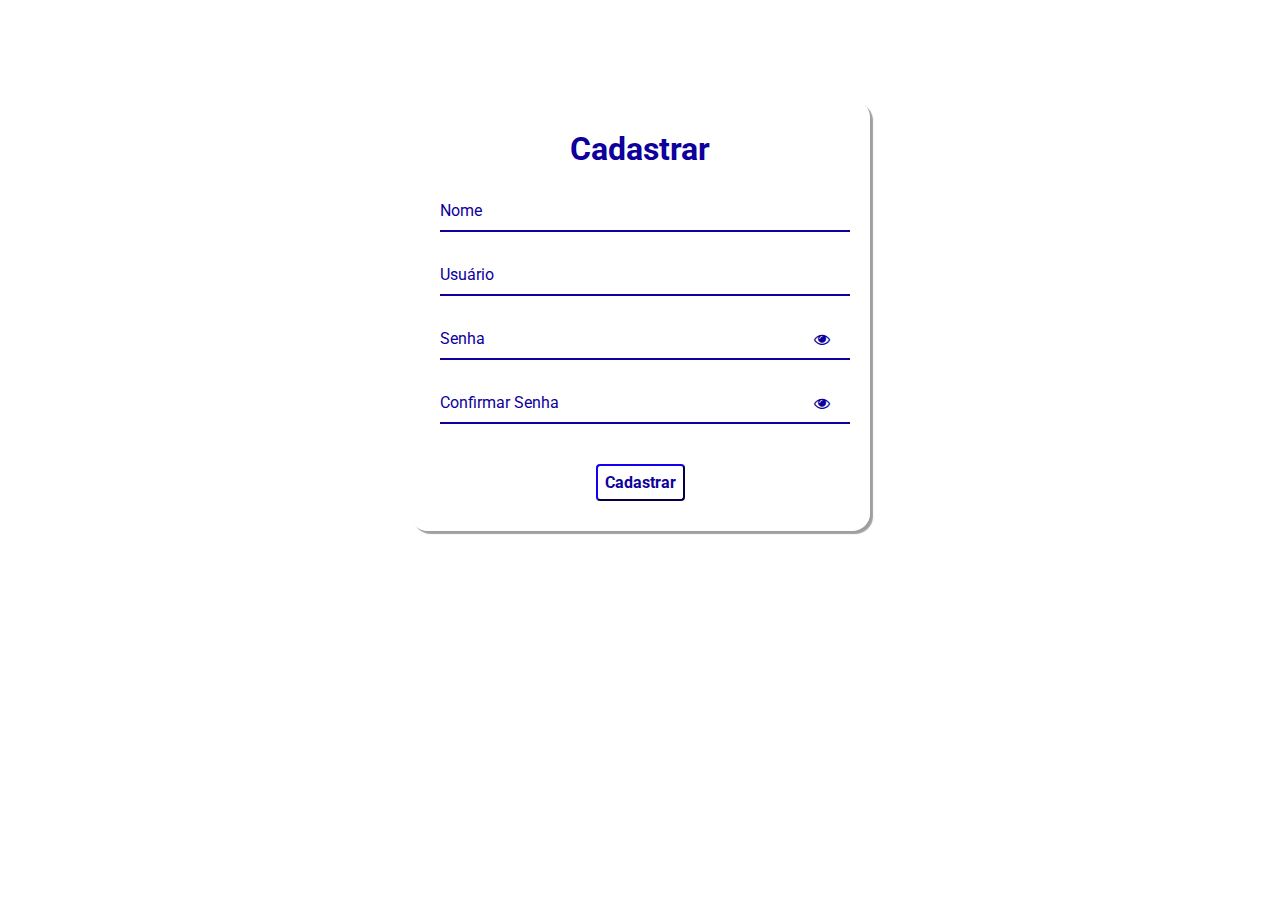
==== index.html @ 3ead7d60 "Formulario cadasto" ====
<!DOCTYPE html>
<html lang="en" >
<head>
  <meta charset="UTF-8">
  <title>CodePen - Tela de Cadastro</title>
  <link rel="stylesheet" href="./style.css">

</head>
<body>
<!-- partial:index.partial.html -->
<head>
<link rel="stylesheet" href="https://stackpath.bootstrapcdn.com/font-awesome/4.7.0/css/font-awesome.min.css">  
</head>

<body>

<div class='container'>
  <div class='card'>
    <h1> Cadastrar </h1>
    
    <div id='msgError'></div>
    <div id='msgSuccess'></div>
    
            <div class="label-float">
               <input type="text" id="nome" placeholder=" " required>
               <label id="labelNome" for="nome">Nome</label>
            </div>

            <div class="label-float">
               <input type="text" id="usuario" placeholder=" " required>
               <label id="labelUsuario" for="usuario">Usuário</label>
            </div>
            
            <div class="label-float">
               <input type="password" id="senha" placeholder=" " required>
               <label id="labelSenha" for="senha">Senha</label>
               <i id="verSenha" class="fa fa-eye" aria-hidden="true"></i>
               
            </div>

            <div class="label-float">
               <input type="password" id="confirmSenha" placeholder=" " required>
               <label id="labelConfirmSenha" for="confirmSenha">Confirmar Senha</label>
               <i id="verConfirmSenha" class="fa fa-eye" aria-hidden="true"></i>
            </div>
            
            <div class='justify-center'>
               <button onclick='cadastrar()'>Cadastrar</button>
            </div>

    
  </div>
  </div>
</body>
<!-- partial -->
  <script  src="./script.js"></script>

</body>
</html>
---- style.css ----
@import url('https://fonts.googleapis.com/css2?family=Roboto:ital,wght@0,100;0,300;0,400;0,500;0,700;0,900;1,100;1,300;1,400;1,500;1,700;1,900&display=swap');

* {
  margin: 0;
  padding: 0;
  font-family: 'Roboto', sans-serif;
}

body {
  background-image: url(https://i.imgur.com/XbRg9D7.png);
  background-repeat: no-repeat;
  background-size: cover;
  background-attachment: fixed
  
}

.container {
  display: flex;
  justify-content: center;
  width: 100%;
  margin-top: 100px;
}

.card {
  background-color: #ffffff80;
  padding: 30px;
  border-radius: 4%;
  box-shadow: 3px 3px 1px 0px #00000060;
  width: 400px;
}

h1{
  text-align: center;
  margin-bottom: 20px;
  color: #0d009c
}

.label-float input{
  width: 100%;
  padding: 5px 5px;
  display: inline-block;
  border: 0;
  border-bottom: 2px solid #0d009c;
  background-color: transparent;
  outline: none;
  min-width: 180px;
  font-size: 16px;
  transition: all .3s ease-out;
  border-radius: 0;
  
}

.label-float{
  position: relative;
  padding-top: 13px;
  margin-top: 5%;
  margin-bottom: 5%;
}

.label-float input:focus{
  border-bottom: 2px solid #4038a0;
}

.label-float label{
  color: #0d009c;
  pointer-event: none;
  position: absolute;
  top: 0;
  left: 0;
  margin-top: 13px;
  transition: all .3s ease-out;
}

.label-float input:focus + label,
.label-float input:valid + label{
  font-size: 13px;
  margin-top: 0;
  color: #4038a0
}

button{
  background-color: transparent;
  border-color: #0d009c;
  color: #0d009c;
  padding: 7px;
  font-weight: bold;
  font-size: 12pt;
  margin-top: 20px;
  border-radius: 4px;
  cursor: pointer;
  outline: none;
  transition: all .4s ease-out;
}

button:hover{
  background-color: #0d009c;
  color: #fff;
}

.justify-center{
  display: flex;
  justify-content: center;
}

.fa-eye{
  position: absolute;
  top: 15px;
  right: 10px;
  cursor: pointer;
  color: #0d009c;
}

#msgError{
  text-align: center;
  color: #ff0000;
  background-color: #ffbbbb;
  padding: 10px;
  border-radius: 4px;
  display: none;
}

#msgSuccess{
  text-align: center;
  color: #00bb00;
  background-color: #bbffbe;
  padding: 10px;
  border-radius: 4px;
  display: none;
}
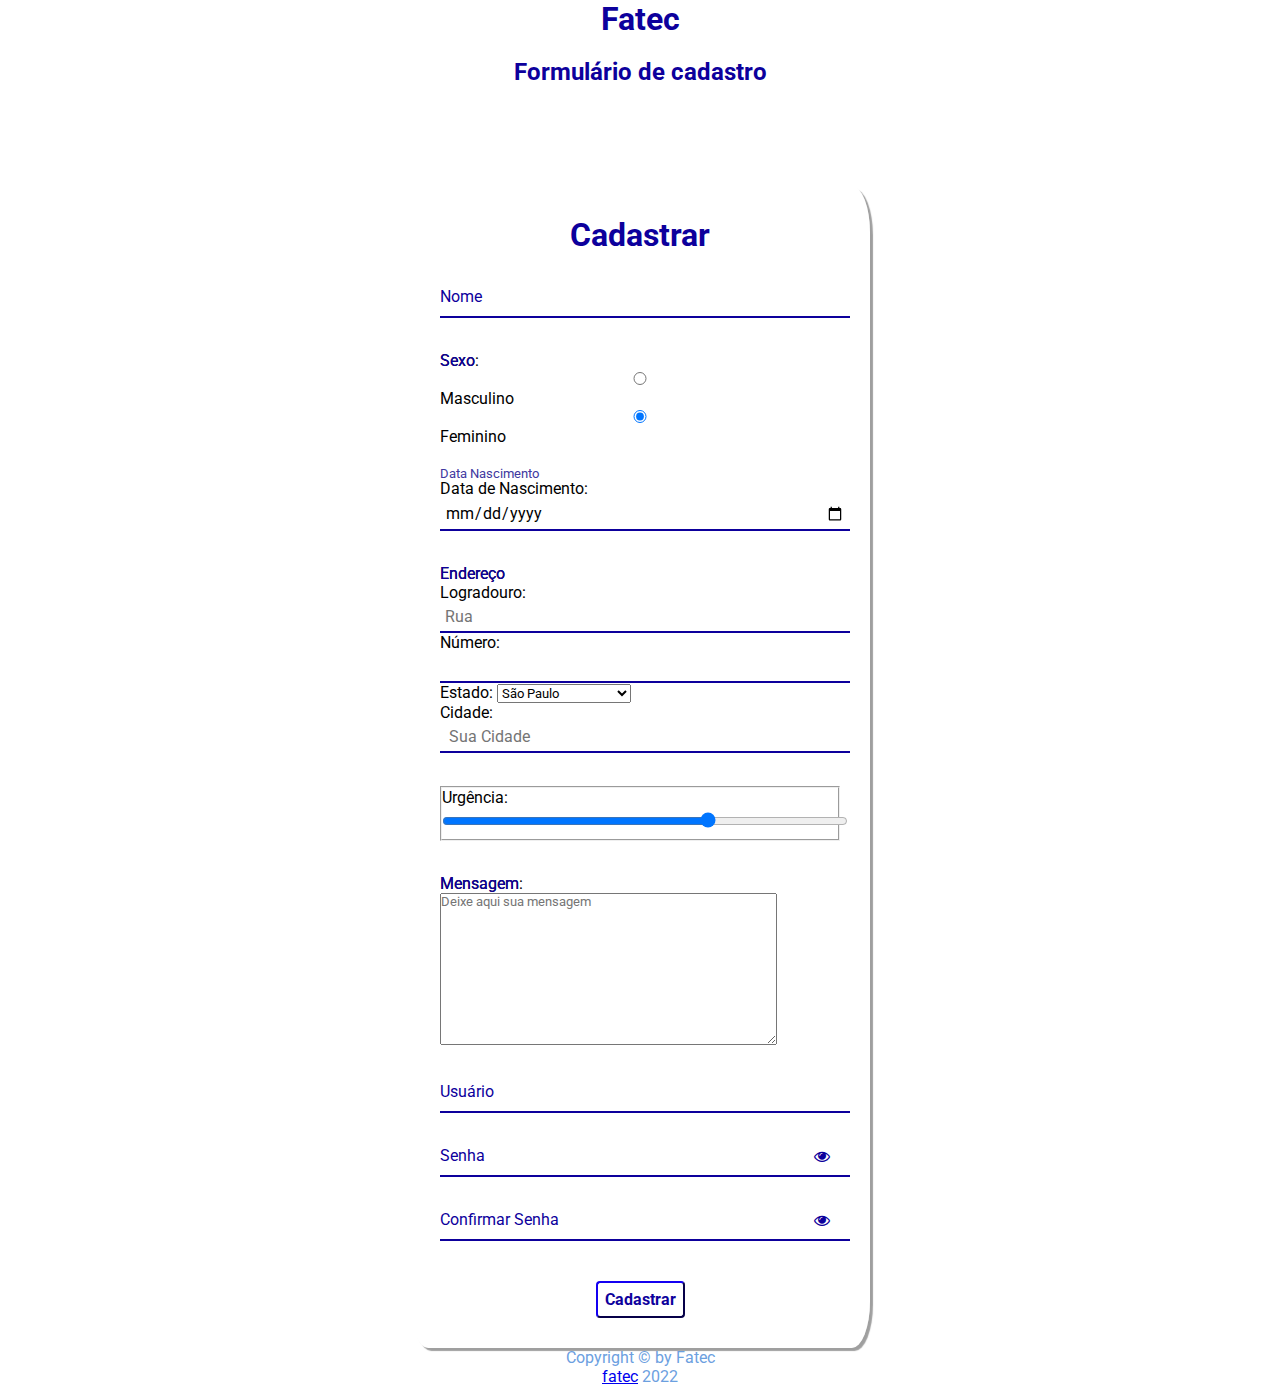
==== commit 8a3f1b0e: "Formulario novos campos" ====
--- a/index.html
+++ b/index.html
@@ -1,60 +1,132 @@
 <!DOCTYPE html>
 <html lang="en" >
 <head>
-  <meta charset="UTF-8">
-  <title>CodePen - Tela de Cadastro</title>
-  <link rel="stylesheet" href="./style.css">
+    <meta charset="UTF-8">
+    <title>CodePen - Tela de Cadastro</title>
+    <link rel="stylesheet" href="./style.css">
 
 </head>
 <body>
 <!-- partial:index.partial.html -->
 <head>
-<link rel="stylesheet" href="https://stackpath.bootstrapcdn.com/font-awesome/4.7.0/css/font-awesome.min.css">  
+    <link rel="stylesheet" href="https://stackpath.bootstrapcdn.com/font-awesome/4.7.0/css/font-awesome.min.css">
 </head>
 
 <body>
 
+<h1>Fatec</h1>
+<h2>Formulário de cadastro</h2>
+
 <div class='container'>
-  <div class='card'>
-    <h1> Cadastrar </h1>
-    
-    <div id='msgError'></div>
-    <div id='msgSuccess'></div>
-    
-            <div class="label-float">
-               <input type="text" id="nome" placeholder=" " required>
-               <label id="labelNome" for="nome">Nome</label>
-            </div>
+    <div class='card'>
+        <h1> Cadastrar </h1>
 
-            <div class="label-float">
-               <input type="text" id="usuario" placeholder=" " required>
-               <label id="labelUsuario" for="usuario">Usuário</label>
-            </div>
-            
-            <div class="label-float">
-               <input type="password" id="senha" placeholder=" " required>
-               <label id="labelSenha" for="senha">Senha</label>
-               <i id="verSenha" class="fa fa-eye" aria-hidden="true"></i>
-               
-            </div>
+        <div id='msgError'></div>
+        <div id='msgSuccess'></div>
 
-            <div class="label-float">
-               <input type="password" id="confirmSenha" placeholder=" " required>
-               <label id="labelConfirmSenha" for="confirmSenha">Confirmar Senha</label>
-               <i id="verConfirmSenha" class="fa fa-eye" aria-hidden="true"></i>
-            </div>
-            
-            <div class='justify-center'>
-               <button onclick='cadastrar()'>Cadastrar</button>
-            </div>
+        <div class="label-float">
+            <input type="text" id="nome" placeholder=" " required>
+            <label id="labelNome" for="nome">Nome</label>
+        </div>
 
-    
-  </div>
-  </div>
+        <div class="label-float">
+            <fildset>
+                <legend>Sexo:</legend>
+                <input type="radio" name="tsexo"
+                       id="cMasc"> Masculino<br>
+                <input type="radio" name="tsexo"
+                       id="cFem" checked> Feminino
+           </fildset>
+            <label id="labelSexo" for="sexo">Sexo</label>
+        </div>
+
+        <div class="label-float">
+            </fildset>
+            <p>Data de Nascimento:</p><input type="date" name="tData" id="cData">
+            </fildset>
+            <label id="labelNascto" for="nascto">Data Nascimento</label>
+        </div>
+
+        <div class="label-float">
+
+            <fildset id="endereço">
+                <legend>Endereço</legend>
+
+                <p> Logradouro: <input type="text" name="tLog" id="cLog" size="40" maxlength="80" placeholder="Rua"> </p>
+                <p>Número:<input type="number" name="tNum" id="cNum" min="0" max="99999"> </p>
+                <p>Estado: <select name="tEstado" id="cEstado"
+                    < optgroup label="Região Sudeste">
+                    <option value=" "> <selected> São Paulo</selected></option>
+                    <option value=" "> Rio de Janeiro</option>
+                    <option value=" "> Minas Gerais </option>
+                    </optgroup>
+
+                    <optgroup label="Região Sul">
+                        <option value="">Paraná</option>
+                        <option value=""> Santa Catarina</option>
+                        <option value="" >Rio Grande do Sul</option>
+                    </optgroup>
+                    <select/> </p>
+
+                <p>Cidade:<input type="text" name="tCidade" id="cCidade" size="20" maxlength="20" placeholder=" Sua Cidade" list="cidades"></p>
+                <datalist id="cidades">
+                    <option value="Assis"></option>
+                    <option value="Cândido Mota"></option>
+                    <option value="Palmital"></option>
+                    <option value="Tarumã"></option>
+                </datalist>
+                </fieldset>
+
+            <label id="labelEndereco" for="endereco">Endereço</label>
+        </div>
+
+        <div class="label-float">
+            <fieldset>
+                <p>Urgência: <input type="range" name="tUrg" id="cUrg"
+                                            min="0" max="3" step="1"></p>
+
+        </div>
+
+        <div class="label-float">
+
+                <p>Mensagem: <textarea name="tMsg" id="xMsg" cols="40" rows="10" placeholder="Deixe aqui sua mensagem"></textarea></p>
+            </fieldset>
+
+            <label id="labelNome" for="nome">Mensagem</label>
+        </div>
+
+        <div class="label-float">
+            <input type="text" id="usuario" placeholder=" " required>
+            <label id="labelUsuario" for="usuario">Usuário</label>
+        </div>
+
+        <div class="label-float">
+            <input type="password" id="senha" placeholder=" " required>
+            <label id="labelSenha" for="senha">Senha</label>
+            <i id="verSenha" class="fa fa-eye" aria-hidden="true"></i>
+
+        </div>
+
+        <div class="label-float">
+            <input type="password" id="confirmSenha" placeholder=" " required>
+            <label id="labelConfirmSenha" for="confirmSenha">Confirmar Senha</label>
+            <i id="verConfirmSenha" class="fa fa-eye" aria-hidden="true"></i>
+        </div>
+
+        <div class='justify-center'>
+            <button onclick='cadastrar()'>Cadastrar</button>
+        </div>
+
+    </div>
+</div>
 </body>
 <!-- partial -->
-  <script  src="./script.js"></script>
+<script  src="./script.js"></script>
 
 </body>
+
+<footer id="rodape">
+    <p>Copyright &copy; by Fatec <br>
+        <a href="http:\\fatecsp.br" target="_blank">fatec</a> 2022</p>
+</footer>
 </html>
-
--- a/style.css
+++ b/style.css
@@ -33,6 +33,16 @@
   text-align: center;
   margin-bottom: 20px;
   color: #0d009c
+}
+h2{
+  text-align: center;
+  margin-bottom: 16px;
+  color: #0d009c
+}
+footer{
+  text-align: center;
+  margin-bottom: 12px;
+  color: #6ca0df
 }
 
 .label-float input{
